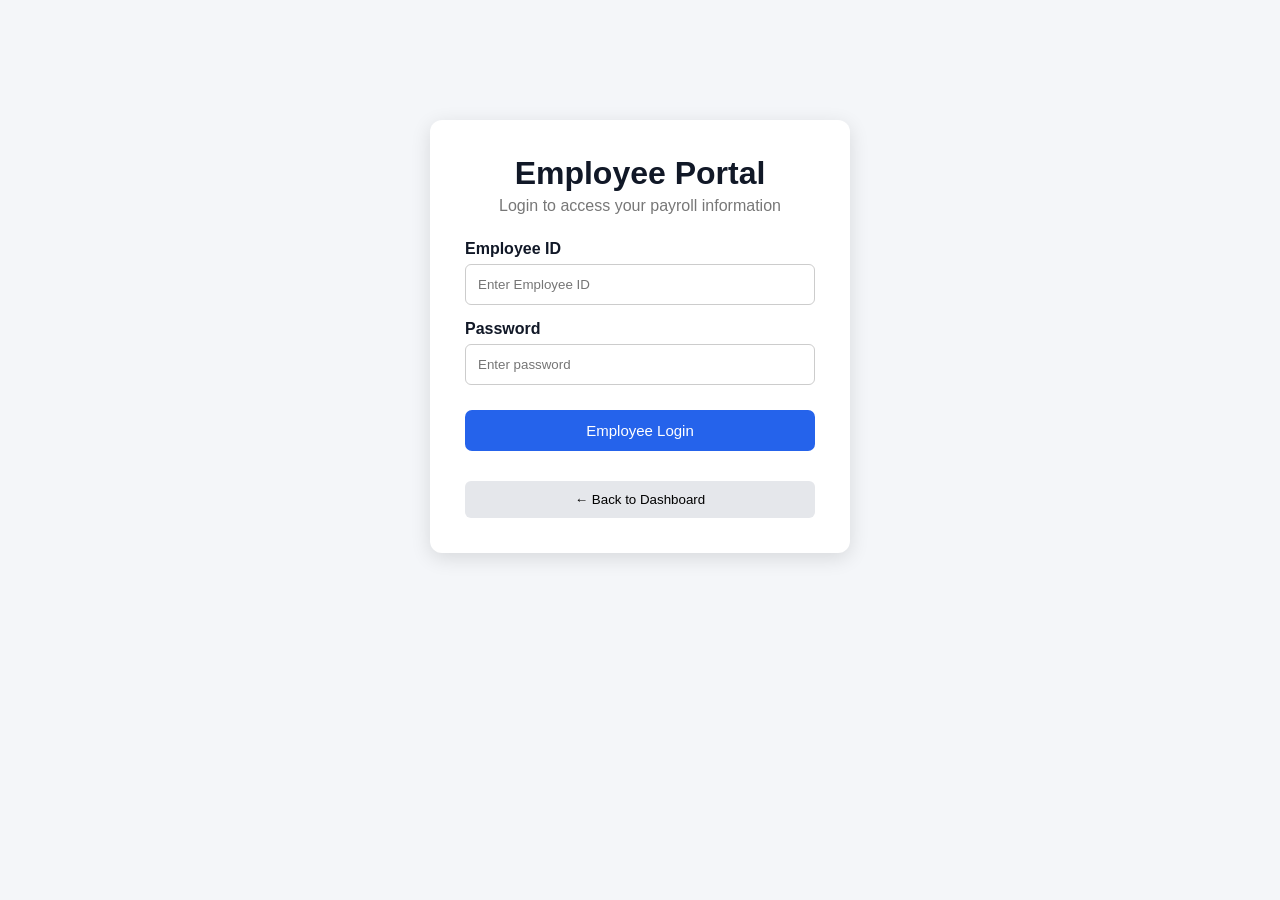
==== frontend/employees.html @ a614b460 "Updated project with new code" ====
<!DOCTYPE html>
<html lang="en">
<head>
<meta charset="UTF-8">
<meta name="viewport" content="width=device-width, initial-scale=1.0">
<title>Employees</title>
<link rel="stylesheet" href="style.css">
</head>
<body>
<div class="dashboard">
<aside class="sidebar">
  <h2>Payroll System</h2>
  <ul>
    <li onclick="goTo('dashboard.html')">Dashboard</li>
    <li class="selected">Employees</li>
    <li onclick="goTo('payroll.html')">Payroll</li>
    <li onclick="goTo('portal.html')">Employee Portal</li>
    <li onclick="logout()">Logout</li>
  </ul>
</aside>
<main class="main-content">
  <header class="page-header">
    <div><h1>Employee Management</h1><p>Manage employee records and salary details</p></div>
    <button class="primary-btn" onclick="openEmployeeForm()">+ Add Employee</button>
  </header>

  <section class="employee-controls">
    <input type="text" id="searchEmployee" placeholder="Search by ID, name or department..." onkeyup="searchEmployees()">
  </section>

  <section class="employee-form" id="employeeForm">
    <h2 id="formTitle">Add Employee</h2>
    <form onsubmit="saveEmployee(event)">
      <div class="form-grid">
        <div><label>Employee ID</label><input type="number" id="employeeId" min="1" required></div>
        <div><label>Employee Name</label><input type="text" id="employeeName" required></div>
        <div><label>Department</label><input type="text" id="department" required></div>
        <div><label>Basic Salary</label><input type="number" id="basicSalary" min="0" step="0.01" required></div>
        <div><label>Allowances</label><input type="number" id="allowances" min="0" step="0.01" required></div>
        <div><label>Deductions</label><input type="number" id="deductions" min="0" step="0.01" required></div>
      </div>
      <div class="form-buttons">
        <button type="submit" class="primary-btn" id="saveEmployeeBtn">Add Employee</button>
        <button type="button" class="cancel-btn" onclick="closeEmployeeForm()">Cancel</button>
      </div>
    </form>
  </section>

  <section class="table-container">
    <h2>Employee Records</h2>
    <table>
      <thead><tr>
        <th>ID</th><th>Name</th><th>Department</th><th>Basic Salary</th>
        <th>Allowances</th><th>Deductions</th><th>Gross Salary</th><th>Net Salary</th><th>Actions</th>
      </tr></thead>
      <tbody id="employeeTableBody"></tbody>
    </table>
  </section>
</main>
</div>
<script src="script.js"></script>
</body>
</html>
---- frontend/style.css ----
*{margin:0;padding:0;box-sizing:border-box;font-family:Arial,sans-serif}
body{background:#f4f6f9;color:#111827}button{cursor:pointer}
.login-container{height:100vh;display:flex;justify-content:center;align-items:center}
.login-box{background:white;width:380px;padding:40px;border-radius:12px;box-shadow:0 5px 20px rgba(0,0,0,.15)}
.login-box h1,.portal-login h1{text-align:center;margin-bottom:5px}.subtitle{text-align:center;color:#777;margin-bottom:30px}
.login-box label,.portal-login label,.form-grid label{display:block;margin-top:15px;margin-bottom:6px;font-weight:bold}
.login-box input,.portal-login input,.form-grid input,.employee-controls input{width:100%;padding:12px;border:1px solid #ccc;border-radius:6px}
.login-box button{width:100%;padding:12px;margin-top:25px;border:none;border-radius:6px;background:#2563eb;color:white;font-size:16px}
#loginMessage,#portalMessage{text-align:center;margin-top:15px}
.dashboard{display:flex;min-height:100vh}.sidebar{width:240px;min-height:100vh;background:#111827;color:white;padding:25px 0}
.sidebar h2{text-align:center;margin-bottom:30px}.sidebar ul{list-style:none}.sidebar li{padding:15px 25px;cursor:pointer}
.sidebar li:hover,.sidebar .selected{background:#2563eb}.main-content{flex:1;padding:35px;background:#f4f6f9}
.main-content header{margin-bottom:30px}.main-content header h1{font-size:30px}.main-content header p{color:#777;margin-top:5px}
.cards{display:grid;grid-template-columns:repeat(3,1fr);gap:20px;margin-bottom:35px}
.card,.quick-actions,.welcome,.table-container,.payroll-card,.salary-result,.employee-form,.portal-card{background:white;border-radius:10px;box-shadow:0 3px 12px rgba(0,0,0,.08)}
.card{padding:25px}.card h3{color:#555;margin-bottom:15px}.card p{font-size:28px;font-weight:bold}.active{color:#15803d}
.quick-actions,.welcome{padding:25px;margin-bottom:25px}.quick-actions h2,.welcome h2{margin-bottom:20px}
.action-grid{display:grid;grid-template-columns:repeat(3,1fr);gap:15px}.action-grid button{padding:15px;border:none;border-radius:7px;background:#2563eb;color:white;font-size:15px}
.action-grid button:hover,.primary-btn:hover{background:#1d4ed8}.welcome p{color:#666;line-height:1.6}
.primary-btn{background:#2563eb;color:white;border:none;padding:12px 20px;border-radius:7px;font-size:15px}
.cancel-btn{background:#6b7280;color:white;border:none;padding:12px 20px;border-radius:7px}
.delete-btn{background:#dc2626;color:white;border:none;padding:7px 12px;border-radius:5px}
.action-btn{background:#2563eb;color:white;border:none;padding:7px 12px;border-radius:5px;margin-right:5px}
.page-header{display:flex;justify-content:space-between;align-items:center;margin-bottom:25px}
.employee-controls{background:white;padding:20px;border-radius:10px;margin-bottom:20px}
.employee-form{display:none;padding:25px;margin-bottom:25px}.employee-form h2{margin-bottom:20px}
.form-grid{display:grid;grid-template-columns:repeat(3,1fr);gap:20px}.form-buttons{margin-top:25px;display:flex;gap:10px}
.table-container{padding:25px;overflow-x:auto}.table-container h2{margin-bottom:20px}
table{width:100%;border-collapse:collapse;min-width:900px}th{background:#111827;color:white;padding:13px;text-align:left}
td{padding:13px;border-bottom:1px solid #e5e7eb}tr:hover{background:#f9fafb}.status-success{color:#15803d;font-weight:bold}
.payroll-card,.salary-result{padding:25px;margin-bottom:25px}.payroll-card h2,.salary-result h2{margin-bottom:20px}
.payroll-btn{margin-top:25px}.salary-result{display:none}.salary-grid{display:grid;grid-template-columns:repeat(5,1fr);gap:15px;margin-bottom:25px}
.salary-box{padding:20px;background:#f4f6f9;border-radius:8px}.salary-box span{display:block;color:#666;margin-bottom:10px}
.salary-box strong{font-size:20px}.net-box{background:#e8f5e9}.net-box strong{color:#15803d}
.portal-page{min-height:100vh;background:#f4f6f9;padding:40px}.portal-login{width:420px;max-width:100%;margin:80px auto;background:white;padding:35px;border-radius:12px;box-shadow:0 5px 20px rgba(0,0,0,.12)}
.portal-login>p{text-align:center;color:#777;margin-bottom:25px}.portal-login .primary-btn{width:100%;margin-top:25px}
.back-btn{width:100%;margin-top:15px;padding:11px;border:none;border-radius:6px;background:#e5e7eb}
.employee-dashboard{display:none;max-width:1200px;margin:auto}.portal-header{display:flex;justify-content:space-between;align-items:center;margin-bottom:25px}
.portal-header p{color:#777;margin-top:5px}.logout-btn{background:#dc2626;color:white;border:none;padding:11px 20px;border-radius:6px}
.portal-card{padding:25px;margin-bottom:20px}.portal-card h2{margin-bottom:20px}
.details-grid{display:grid;grid-template-columns:repeat(3,1fr);gap:20px}.details-grid div{background:#f4f6f9;padding:18px;border-radius:8px}
.details-grid span{display:block;color:#777;margin-bottom:8px}.details-grid strong{font-size:18px}
.temporary-card p{color:#666;margin-bottom:15px}#slipMessage{margin-top:15px;font-weight:bold}
@media(max-width:1000px){.salary-grid{grid-template-columns:repeat(2,1fr)}}
@media(max-width:900px){.form-grid{grid-template-columns:1fr}.cards,.action-grid{grid-template-columns:1fr}}
@media(max-width:700px){.sidebar{width:180px}.main-content{padding:20px}.page-header,.portal-header{flex-direction:column;align-items:flex-start;gap:15px}.details-grid,.salary-grid{grid-template-columns:1fr}.portal-page{padding:20px}}
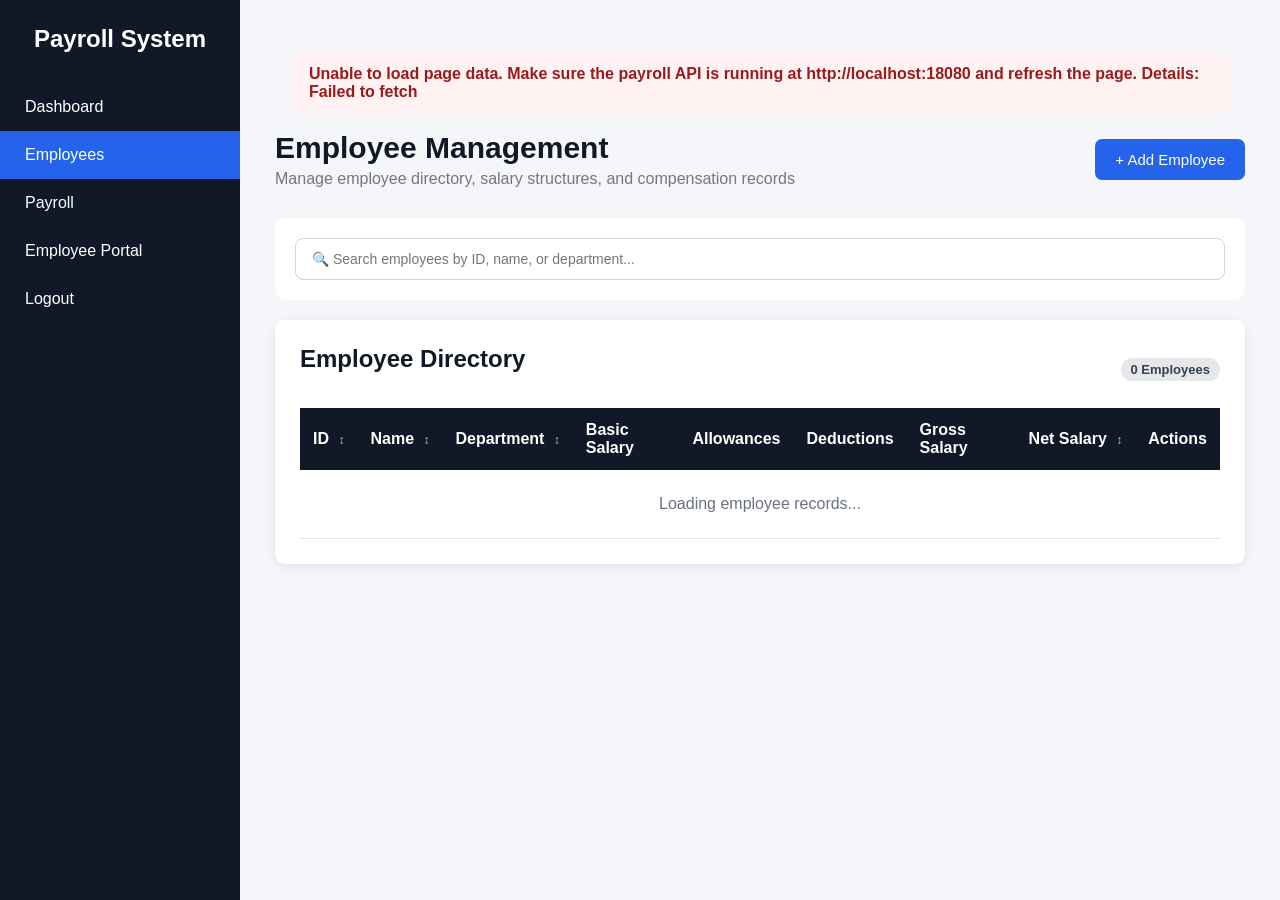
==== commit be79db99: "Complete employee payroll management system" ====
--- a/frontend/employees.html
+++ b/frontend/employees.html
@@ -1,63 +1,136 @@
 <!DOCTYPE html>
 <html lang="en">
 <head>
-<meta charset="UTF-8">
-<meta name="viewport" content="width=device-width, initial-scale=1.0">
-<title>Employees</title>
-<link rel="stylesheet" href="style.css">
+    <meta charset="UTF-8">
+    <meta name="viewport" content="width=device-width, initial-scale=1.0">
+    <title>Employee Management - Payroll System</title>
+    <link rel="stylesheet" href="style.css">
 </head>
 <body>
 <div class="dashboard">
-<aside class="sidebar">
-  <h2>Payroll System</h2>
-  <ul>
-    <li onclick="goTo('dashboard.html')">Dashboard</li>
-    <li class="selected">Employees</li>
-    <li onclick="goTo('payroll.html')">Payroll</li>
-    <li onclick="goTo('portal.html')">Employee Portal</li>
-    <li onclick="logout()">Logout</li>
-  </ul>
-</aside>
-<main class="main-content">
-  <header class="page-header">
-    <div><h1>Employee Management</h1><p>Manage employee records and salary details</p></div>
-    <button class="primary-btn" onclick="openEmployeeForm()">+ Add Employee</button>
-  </header>
 
-  <section class="employee-controls">
-    <input type="text" id="searchEmployee" placeholder="Search by ID, name or department..." onkeyup="searchEmployees()">
-  </section>
+    <!-- SIDEBAR NAVIGATION -->
+    <aside class="sidebar">
+        <h2>Payroll System</h2>
+        <ul>
+            <li onclick="goTo('dashboard.html')">Dashboard</li>
+            <li class="selected" onclick="goTo('employees.html')">Employees</li>
+            <li onclick="goTo('payroll.html')">Payroll</li>
+            <li onclick="goTo('portal.html')">Employee Portal</li>
+            <li onclick="logout()">Logout</li>
+        </ul>
+    </aside>
 
-  <section class="employee-form" id="employeeForm">
-    <h2 id="formTitle">Add Employee</h2>
-    <form onsubmit="saveEmployee(event)">
-      <div class="form-grid">
-        <div><label>Employee ID</label><input type="number" id="employeeId" min="1" required></div>
-        <div><label>Employee Name</label><input type="text" id="employeeName" required></div>
-        <div><label>Department</label><input type="text" id="department" required></div>
-        <div><label>Basic Salary</label><input type="number" id="basicSalary" min="0" step="0.01" required></div>
-        <div><label>Allowances</label><input type="number" id="allowances" min="0" step="0.01" required></div>
-        <div><label>Deductions</label><input type="number" id="deductions" min="0" step="0.01" required></div>
-      </div>
-      <div class="form-buttons">
-        <button type="submit" class="primary-btn" id="saveEmployeeBtn">Add Employee</button>
-        <button type="button" class="cancel-btn" onclick="closeEmployeeForm()">Cancel</button>
-      </div>
-    </form>
-  </section>
+    <!-- MAIN CONTENT -->
+    <main class="main-content">
+        <header class="page-header">
+            <div>
+                <h1>Employee Management</h1>
+                <p>Manage employee directory, salary structures, and compensation records</p>
+            </div>
+            <button class="primary-btn" id="openAddModalBtn" onclick="openAddEmployeeModal()">+ Add Employee</button>
+        </header>
 
-  <section class="table-container">
-    <h2>Employee Records</h2>
-    <table>
-      <thead><tr>
-        <th>ID</th><th>Name</th><th>Department</th><th>Basic Salary</th>
-        <th>Allowances</th><th>Deductions</th><th>Gross Salary</th><th>Net Salary</th><th>Actions</th>
-      </tr></thead>
-      <tbody id="employeeTableBody"></tbody>
-    </table>
-  </section>
-</main>
+        <!-- SEARCH CONTROLS -->
+        <section class="employee-controls">
+            <div class="search-wrapper">
+                <input type="text" id="searchEmployee" placeholder="🔍 Search employees by ID, name, or department..." onkeyup="searchEmployees()">
+                <button class="clear-search-btn" id="clearSearchBtn" onclick="clearSearch()" title="Clear search" style="display:none;">×</button>
+            </div>
+        </section>
+
+        <!-- EMPLOYEE DIRECTORY TABLE -->
+        <section class="table-container">
+            <div class="table-header-info">
+                <h2>Employee Directory</h2>
+                <span class="count-badge" id="employeeCountBadge">0 Employees</span>
+            </div>
+            <table>
+                <thead>
+                    <tr>
+                        <th class="sortable" id="th-id" onclick="sortTable('id')">ID <span class="sort-icon" id="sort-id">↕</span></th>
+                        <th class="sortable" id="th-name" onclick="sortTable('name')">Name <span class="sort-icon" id="sort-name">↕</span></th>
+                        <th class="sortable" id="th-dept" onclick="sortTable('dept')">Department <span class="sort-icon" id="sort-dept">↕</span></th>
+                        <th>Basic Salary</th>
+                        <th>Allowances</th>
+                        <th>Deductions</th>
+                        <th>Gross Salary</th>
+                        <th class="sortable" id="th-net" onclick="sortTable('net')">Net Salary <span class="sort-icon" id="sort-net">↕</span></th>
+                        <th style="text-align: center;">Actions</th>
+                    </tr>
+                </thead>
+                <tbody id="employeeTableBody">
+                    <tr>
+                        <td colspan="9" style="text-align: center; color: #6b7280; padding: 25px;">
+                            Loading employee records...
+                        </td>
+                    </tr>
+                </tbody>
+            </table>
+        </section>
+    </main>
 </div>
+
+<!-- ADD / EDIT EMPLOYEE MODAL DIALOG -->
+<div class="modal-backdrop" id="employeeModalBackdrop" onclick="handleBackdropClick(event)">
+    <div class="modal-box">
+        <div class="modal-header">
+            <h2 id="formTitle">Add New Employee</h2>
+            <button type="button" class="modal-close-btn" onclick="closeEmployeeModal()" title="Close">&times;</button>
+        </div>
+        <form id="employeeForm" onsubmit="saveEmployee(event)">
+            <div class="modal-body">
+                <p id="formFeedback" style="margin-bottom: 15px; font-size: 14px; font-weight: bold;"></p>
+                <div class="form-grid">
+                    <div>
+                        <label for="employeeId">Employee ID</label>
+                        <input type="number" id="employeeId" min="1" placeholder="e.g. 103" required>
+                        <small id="employeeIdHelp" style="color: #6b7280; font-size: 11px; display: block; margin-top: 4px;">
+                            Unique numeric ID
+                        </small>
+                    </div>
+                    <div>
+                        <label for="employeeName">Full Name</label>
+                        <input type="text" id="employeeName" placeholder="e.g. John Doe" required>
+                    </div>
+                    <div>
+                        <label for="department">Department</label>
+                        <input type="text" id="department" placeholder="e.g. IT, HR, Finance" required>
+                    </div>
+                    <div>
+                        <label for="basicSalary">Basic Salary (₹)</label>
+                        <input type="number" id="basicSalary" min="0" step="0.01" placeholder="0.00" oninput="updateSalaryPreview()" required>
+                    </div>
+                    <div>
+                        <label for="allowances">Allowances (₹)</label>
+                        <input type="number" id="allowances" min="0" step="0.01" placeholder="0.00" oninput="updateSalaryPreview()" required>
+                    </div>
+                    <div>
+                        <label for="deductions">Deductions (₹)</label>
+                        <input type="number" id="deductions" min="0" step="0.01" placeholder="0.00" oninput="updateSalaryPreview()" required>
+                    </div>
+                </div>
+
+                <!-- Live Auto-Calculation Preview -->
+                <div class="form-preview-grid">
+                    <div class="form-preview-item">
+                        <span>Calculated Gross Salary (Basic + Allowances):</span>
+                        <strong id="previewGross" class="badge-gross">₹0.00</strong>
+                    </div>
+                    <div class="form-preview-item">
+                        <span>Calculated Net Salary (Gross - Deductions):</span>
+                        <strong id="previewNet" class="badge-net">₹0.00</strong>
+                    </div>
+                </div>
+            </div>
+            <div class="modal-footer">
+                <button type="button" class="cancel-btn" onclick="closeEmployeeModal()">Cancel</button>
+                <button type="submit" class="primary-btn" id="saveEmployeeBtn">Save Employee</button>
+            </div>
+        </form>
+    </div>
+</div>
+
 <script src="script.js"></script>
 </body>
 </html>
--- a/frontend/style.css
+++ b/frontend/style.css
@@ -9,7 +9,7 @@
 #loginMessage,#portalMessage{text-align:center;margin-top:15px}
 .dashboard{display:flex;min-height:100vh}.sidebar{width:240px;min-height:100vh;background:#111827;color:white;padding:25px 0}
 .sidebar h2{text-align:center;margin-bottom:30px}.sidebar ul{list-style:none}.sidebar li{padding:15px 25px;cursor:pointer}
-.sidebar li:hover,.sidebar .selected{background:#2563eb}.main-content{flex:1;padding:35px;background:#f4f6f9}
+.sidebar li:hover,.sidebar .selected{background:#2563eb}.main-content{flex:1;min-width:0;padding:35px;background:#f4f6f9}
 .main-content header{margin-bottom:30px}.main-content header h1{font-size:30px}.main-content header p{color:#777;margin-top:5px}
 .cards{display:grid;grid-template-columns:repeat(3,1fr);gap:20px;margin-bottom:35px}
 .card,.quick-actions,.welcome,.table-container,.payroll-card,.salary-result,.employee-form,.portal-card{background:white;border-radius:10px;box-shadow:0 3px 12px rgba(0,0,0,.08)}
@@ -30,6 +30,7 @@
 td{padding:13px;border-bottom:1px solid #e5e7eb}tr:hover{background:#f9fafb}.status-success{color:#15803d;font-weight:bold}
 .payroll-card,.salary-result{padding:25px;margin-bottom:25px}.payroll-card h2,.salary-result h2{margin-bottom:20px}
 .payroll-btn{margin-top:25px}.salary-result{display:none}.salary-grid{display:grid;grid-template-columns:repeat(5,1fr);gap:15px;margin-bottom:25px}
+.salary-result-card.is-hidden{display:none!important}
 .salary-box{padding:20px;background:#f4f6f9;border-radius:8px}.salary-box span{display:block;color:#666;margin-bottom:10px}
 .salary-box strong{font-size:20px}.net-box{background:#e8f5e9}.net-box strong{color:#15803d}
 .portal-page{min-height:100vh;background:#f4f6f9;padding:40px}.portal-login{width:420px;max-width:100%;margin:80px auto;background:white;padding:35px;border-radius:12px;box-shadow:0 5px 20px rgba(0,0,0,.12)}
@@ -43,4 +44,55 @@
 .temporary-card p{color:#666;margin-bottom:15px}#slipMessage{margin-top:15px;font-weight:bold}
 @media(max-width:1000px){.salary-grid{grid-template-columns:repeat(2,1fr)}}
 @media(max-width:900px){.form-grid{grid-template-columns:1fr}.cards,.action-grid{grid-template-columns:1fr}}
-@media(max-width:700px){.sidebar{width:180px}.main-content{padding:20px}.page-header,.portal-header{flex-direction:column;align-items:flex-start;gap:15px}.details-grid,.salary-grid{grid-template-columns:1fr}.portal-page{padding:20px}}+@media(max-width:700px){.sidebar{width:180px}.main-content{padding:20px}.page-header,.portal-header{flex-direction:column;align-items:flex-start;gap:15px}.details-grid,.salary-grid{grid-template-columns:1fr}.portal-page{padding:20px}}
+.login-tabs{display:flex;background:#e5e7eb;border-radius:8px;padding:4px;margin-bottom:25px;gap:4px}
+.login-tab-btn{flex:1;padding:10px 12px;border:none;border-radius:6px;background:transparent;font-weight:bold;color:#4b5563;font-size:14px;cursor:pointer;transition:all .2s ease}
+.login-tab-btn.active{background:white;color:#2563eb;box-shadow:0 2px 6px rgba(0,0,0,.1)}
+.login-pane{display:none}
+.login-pane.active{display:block}
+.demo-hint{background:#eff6ff;border:1px dashed #93c5fd;border-radius:6px;padding:10px;margin-top:18px;font-size:12px;color:#1e40af;text-align:center;line-height:1.5}
+.msg-success{color:#15803d;font-weight:bold}
+.msg-error{color:#dc2626;font-weight:bold}
+.msg-info{color:#2563eb;font-weight:bold}
+
+/* Modal and Table Enhancements for Phase 2 */
+.modal-backdrop{display:none;position:fixed;top:0;left:0;width:100%;height:100%;background:rgba(0,0,0,.5);z-index:1000;justify-content:center;align-items:center;padding:20px;backdrop-filter:blur(3px)}
+.modal-backdrop.active{display:flex}
+.modal-box{background:white;width:680px;max-width:100%;border-radius:12px;box-shadow:0 10px 30px rgba(0,0,0,.25);overflow:hidden;animation:modalIn .25s ease-out}
+@keyframes modalIn{from{opacity:0;transform:translateY(-20px) scale(.97)}to{opacity:1;transform:translateY(0) scale(1)}}
+.modal-header{display:flex;justify-content:space-between;align-items:center;padding:20px 25px;border-bottom:1px solid #e5e7eb}
+.modal-header h2{font-size:20px;color:#111827}
+.modal-close-btn{background:none;border:none;font-size:24px;color:#6b7280;cursor:pointer;line-height:1}
+.modal-close-btn:hover{color:#111827}
+.modal-body{padding:25px}
+.modal-footer{padding:18px 25px;background:#f9fafb;border-top:1px solid #e5e7eb;display:flex;justify-content:flex-end;gap:12px}
+.form-preview-grid{display:grid;grid-template-columns:repeat(2,1fr);gap:15px;margin-top:20px;padding:15px;background:#f3f4f6;border-radius:8px}
+.form-preview-item span{display:block;font-size:12px;color:#6b7280}
+.form-preview-item strong{font-size:16px;color:#111827}
+.badge{display:inline-block;padding:4px 10px;border-radius:20px;font-size:12px;font-weight:600}
+.badge-dept{background:#e0f2fe;color:#0369a1}
+.badge-gross{color:#2563eb;font-weight:bold}
+.badge-net{color:#15803d;font-weight:bold}
+.table-header-info{display:flex;justify-content:space-between;align-items:center;margin-bottom:15px}
+.count-badge{background:#e5e7eb;color:#374151;padding:4px 10px;border-radius:12px;font-size:13px;font-weight:bold}
+.search-wrapper{position:relative;display:flex;align-items:center}
+.search-wrapper input{width:100%;padding:12px 16px;font-size:14px;border:1px solid #d1d5db;border-radius:8px;outline:none;transition:border-color .2s}
+.search-wrapper input:focus{border-color:#2563eb;box-shadow:0 0 0 3px rgba(37,99,235,.15)}
+.action-btn{background:#2563eb;color:white;border:none;padding:7px 13px;border-radius:6px;font-size:13px;font-weight:600;cursor:pointer;transition:all .2s;display:inline-flex;align-items:center;gap:4px}
+.action-btn:hover{background:#1d4ed8}
+.delete-btn{background:#dc2626;color:white;border:none;padding:7px 13px;border-radius:6px;font-size:13px;font-weight:600;cursor:pointer;transition:all .2s;display:inline-flex;align-items:center;gap:4px}
+.delete-btn:hover{background:#b91c1c}
+
+/* Sortable headers and search enhancements */
+th.sortable{cursor:pointer;user-select:none;transition:all .2s ease;white-space:nowrap}
+th.sortable:hover{background:#1f2937}
+th.sortable.active{background:#2563eb}
+.sort-icon{display:inline-block;margin-left:5px;font-size:12px;opacity:.7}
+th.sortable.active .sort-icon{opacity:1;font-weight:bold}
+.clear-search-btn{position:absolute;right:14px;background:none;border:none;font-size:20px;color:#9ca3af;cursor:pointer;line-height:1;display:flex;align-items:center;justify-content:center;transition:color .2s}
+.clear-search-btn:hover{color:#111827}
+.no-results-box{padding:35px 20px;text-align:center}
+.no-results-icon{font-size:36px;margin-bottom:8px;display:block}
+.no-results-box p{color:#6b7280;font-size:15px;margin-bottom:12px}
+.clear-filter-btn{background:#e5e7eb;color:#374151;border:none;padding:7px 16px;border-radius:6px;font-size:13px;font-weight:600;cursor:pointer;transition:all .2s}
+.clear-filter-btn:hover{background:#d1d5db;color:#111827}
